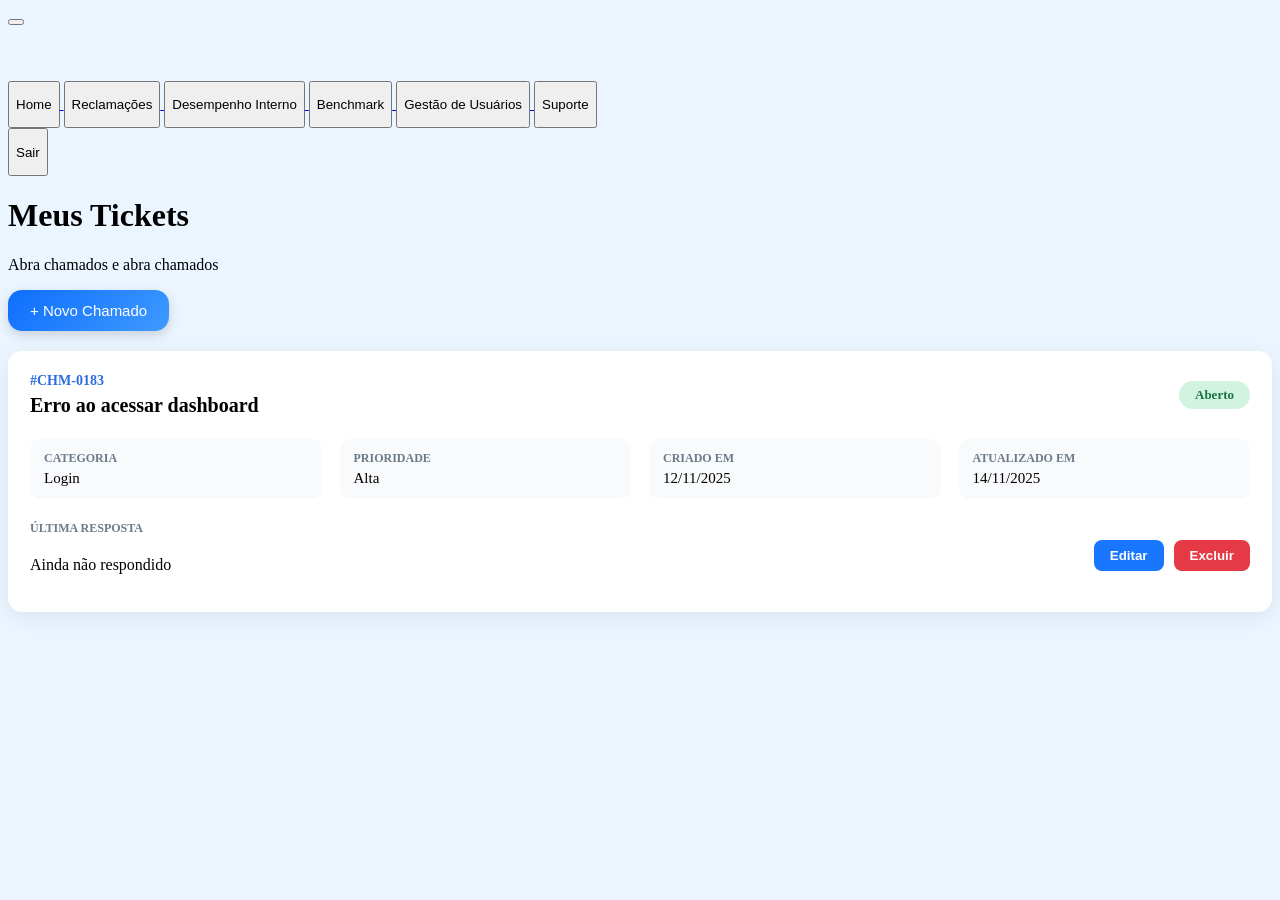
==== web-data-viz/public/screens/suporte/suporte.html @ a7218c2e "feat: Implementando nova tela de suporte - tickets" ====
<!DOCTYPE html>
<html lang="en">

<head>
    <meta charset="UTF-8">
    <meta name="viewport" content="width=device-width, initial-scale=1.0">
    <title>Suporte</title>
    <link rel="stylesheet" href="../../css/aplicacao/assets/main-dash.css">
    <link rel="stylesheet" href="../../css/aplicacao/suport/suport.css">
</head>

<body>
    <aside class="sidebar" aria-label="Barra lateral de navegação">
        <header class="sidebar-top">
            <div class="container-header-company">
                <button class="toggle-btn" aria-label="Alternar menu" title="Alternar menu">
                    <i class='bx  bx-menu'></i>
                </button>

                <div class="container-logotipo">
                    <img src="../../../assets/logotipo/logotipo-airwise-pad-white.png" alt="">
                </div>
            </div>

            <div class="brand">
                <div class="brand-avatar">
                    <img src="https://images.vexels.com/media/users/3/137047/isolated/preview/5831a17a290077c646a48c4db78a81bb-icone-azul-do-perfil-de-usuario.png"
                        alt="">
                </div>
                <div class="brand-text">
                    <h3 id="nome_usuario"></h3>
                    <p id="cargo_usuario"></p>
                </div>
            </div>
        </header>

        <nav class="menu" role="navigation" aria-label="Menu principal">
            <a href="../dashboard/dash-geral/dash-main.html">
                <button class="menu-btn" aria-pressed="true">
                    <i class="bx bx-home"></i>
                    <p class="label">Home</p>
                </button>
            </a>

            <a href="../dashboard/dash-reclamacoes/dash-reclamacoes.html">
                <button class="menu-btn" aria-pressed="false">
                    <i class="bx bx-error"></i>
                    <p class="label">Reclamações</p>
                </button>
            </a>

            <a href="../dashboard/dash-marketing-company/dash-marketing-company.html">
                <button class="menu-btn">
                    <i class="bx bx-line-chart"></i>
                    <p class="label">Desempenho Interno</p>
                </button>
            </a>

            <a href="../dashboard/dash-benchmark/dash-benchmark.html">
                <button class="menu-btn active">
                    <i class="bx bx-line-chart"></i>
                    <p class="label">Benchmark</p>
                </button>
            </a>

            <a href="../CRUD/gestao_usuario.html">
                <button class="menu-btn">
                    <i class='bx  bx-user' style='color:#ffffff'></i>
                    <p class="label">Gestão de Usuários</p>
                </button>
            </a>

            <a href="../../suporte/suporte.html">
                <button class="menu-btn">
                    <i class='bx  bx-help-circle' style='color:#ffffff'></i>
                    <p class="label">Suporte</p>
                </button>
            </a>
        </nav>

        <footer class="footer-sidebar">
            <div class="footer-actions">
                <a href="../../login/login.html">
                    <button class="menu-btn">
                        <i class="bx bx-log-out"></i>
                        <p class="label">Sair</p>
                    </button>
                </a>
            </div>
        </footer>
    </aside>

    <main role="main" aria-label="Conteúdo principal">
        <header class="header" role="banner" aria-label="Barra superior do painel">
            <div class="header-left">
                <h1 class="page-title">Meus Tickets</h1>
                <p class="subtitle">Abra chamados e abra chamados</p>
            </div>

            <button class="btn-novo">+ Novo Chamado</button>
        </header>

        <div class="ticket-board">
            <div class="ticket-item">

                <div class="ticket-header">
                    <div>
                        <p class="ticket-code">#CHM-0183</p>
                        <h2 class="ticket-title">Erro ao acessar dashboard</h2>
                    </div>
                    <span class="status open">Aberto</span>
                </div>

                <div class="ticket-info-grid">
                    <div class="info-block">
                        <label>Categoria</label>
                        <p>Login</p>
                    </div>

                    <div class="info-block">
                        <label>Prioridade</label>
                        <p>Alta</p>
                    </div>

                    <div class="info-block">
                        <label>Criado em</label>
                        <p>12/11/2025</p>
                    </div>

                    <div class="info-block">
                        <label>Atualizado em</label>
                        <p>14/11/2025</p>
                    </div>
                </div>

                <div class="ticket-footer">
                    <div class="resposta">
                        <label>Última resposta</label>
                        <p>Ainda não respondido</p>
                    </div>

                    <div class="actions">
                        <button class="edit">Editar</button>
                        <button class="delete">Excluir</button>
                    </div>
                </div>

            </div>
        </div>

    </main>
</body>


<!-- bibliotecas -->
<script src="../../../script/assets-aplicacao/sidebar.js"></script>

</html>
---- web-data-viz/public/css/aplicacao/suport/suport.css ----
body {
    background: none;
    background-color: rgb(235, 245, 255);
}

.btn-novo {
    padding: 12px 22px;
    background: linear-gradient(135deg, #0d6efd, #3f9aff);
    color: white;
    border: none;
    border-radius: 14px;
    font-size: 15px;
    cursor: pointer;
    transition: .25s ease;
    box-shadow: 0 4px 12px rgba(0, 0, 0, .15);

    &:hover {
        transform: translateY(-3px);
        box-shadow: 0 6px 16px rgba(0, 0, 0, .18);
    }
}

.ticket-board {
    padding: 20px 0px;

    .ticket-item {
        background: #ffffff;
        border-radius: 14px;
        padding: 22px;
        box-shadow: 0 6px 24px rgba(0, 0, 0, 0.07);
        display: flex;
        flex-direction: column;
        gap: 22px;
        transition: .2s ease;

        &:hover {
            transform: translateY(-3px);
            box-shadow: 0 10px 28px rgba(0, 0, 0, 0.1);
        }

        .ticket-header {
            display: flex;
            justify-content: space-between;
            align-items: center;

            .ticket-code {
                font-size: 14px;
                font-weight: bold;
                color: #2d6cdf;
                margin: 0;
            }

            .ticket-title {
                margin: 5px 0 0 0;
                font-size: 20px;
            }

            .status {
                padding: 6px 16px;
                border-radius: 20px;
                font-size: 13px;
                font-weight: bold;

                &.open {
                    background: #d1f3df;
                    color: #197242;
                }

                &.progress {
                    background: #fff3cd;
                    color: #9c7b00;
                }

                &.closed {
                    background: #f8d7da;
                    color: #8b2c3d;
                }
            }
        }

        .ticket-info-grid {
            display: grid;
            grid-template-columns: repeat(4, 1fr);
            gap: 18px;

            .info-block {
                background: #f8fafc;
                padding: 12px 14px;
                border-radius: 10px;
                display: flex;
                flex-direction: column;
                gap: 4px;

                label {
                    font-size: 12px;
                    font-weight: bold;
                    color: #6c7a89;
                    text-transform: uppercase;
                }

                p {
                    margin: 0;
                    font-size: 15px;
                }
            }
        }

        .ticket-footer {
            display: flex;
            justify-content: space-between;
            align-items: center;

            .resposta {
                display: flex;
                flex-direction: column;
                gap: 4px;

                label {
                    font-size: 12px;
                    color: #6c7a89;
                    font-weight: bold;
                    text-transform: uppercase;
                }
            }

            .actions {
                display: flex;
                gap: 10px;

                button {
                    padding: 8px 16px;
                    border: none;
                    border-radius: 8px;
                    font-weight: bold;
                    cursor: pointer;
                    transition: .15s;

                    &.edit {
                        background: #1976ff;
                        color: white;

                        &:hover {
                            background: #165fd1;
                        }
                    }

                    &.delete {
                        background: #e63946;
                        color: white;

                        &:hover {
                            background: #c72432;
                        }
                    }
                }
            }
        }
    }
}

/* MODAL DO CRUD */
.modal-suporte {
    position: fixed;
    top: 0;
    left: 0;
    width: 100%;
    height: 100%;
    background: rgba(0, 0, 0, .55);
    display: flex;
    justify-content: center;
    align-items: center;
    padding: 20px;
    z-index: 999;
    opacity: 0;
    pointer-events: none;
    transition: .3s ease;

    &.active {
        opacity: 1;
        pointer-events: auto;
    }

    .modal-content {
        width: 460px;
        background: white;
        padding: 30px;
        border-radius: 18px;
        display: flex;
        flex-direction: column;
        gap: 18px;
        box-shadow: 0 6px 26px rgba(0, 0, 0, .2);
        animation: fadeUp .3s ease;

        h3 {
            font-size: 22px;
            color: #1d1d1d;
            margin-bottom: 8px;
            font-weight: 700;
        }

        label {
            font-size: 14px;
            font-weight: 600;
            color: #424242;
        }

        input,
        select,
        textarea {
            width: 100%;
            padding: 12px;
            border: 1px solid #d0d0d0;
            border-radius: 10px;
            font-size: 14px;
            outline: none;
            transition: .2s;

            &:focus {
                border-color: #0d6efd;
                box-shadow: 0 0 0 2px rgba(13, 110, 253, .2);
            }
        }

        textarea {
            height: 110px;
            resize: none;
        }

        .modal-actions {
            display: flex;
            justify-content: flex-end;
            gap: 12px;

            button {
                padding: 10px 18px;
                border: none;
                border-radius: 10px;
                font-size: 14px;
                cursor: pointer;
                transition: .25s;

                &.cancelar {
                    background: #e4e4e4;

                    &:hover {
                        background: #cecece;
                    }
                }

                &.salvar {
                    background: #0d6efd;
                    color: white;

                    &:hover {
                        background: #0b5ed7;
                    }
                }
            }
        }
    }
}

/* ANIMAÇÃO DO MODAL */
@keyframes fadeUp {
    from {
        transform: translateY(25px);
        opacity: 0;
    }

    to {
        transform: translateY(0);
        opacity: 1;
    }
}
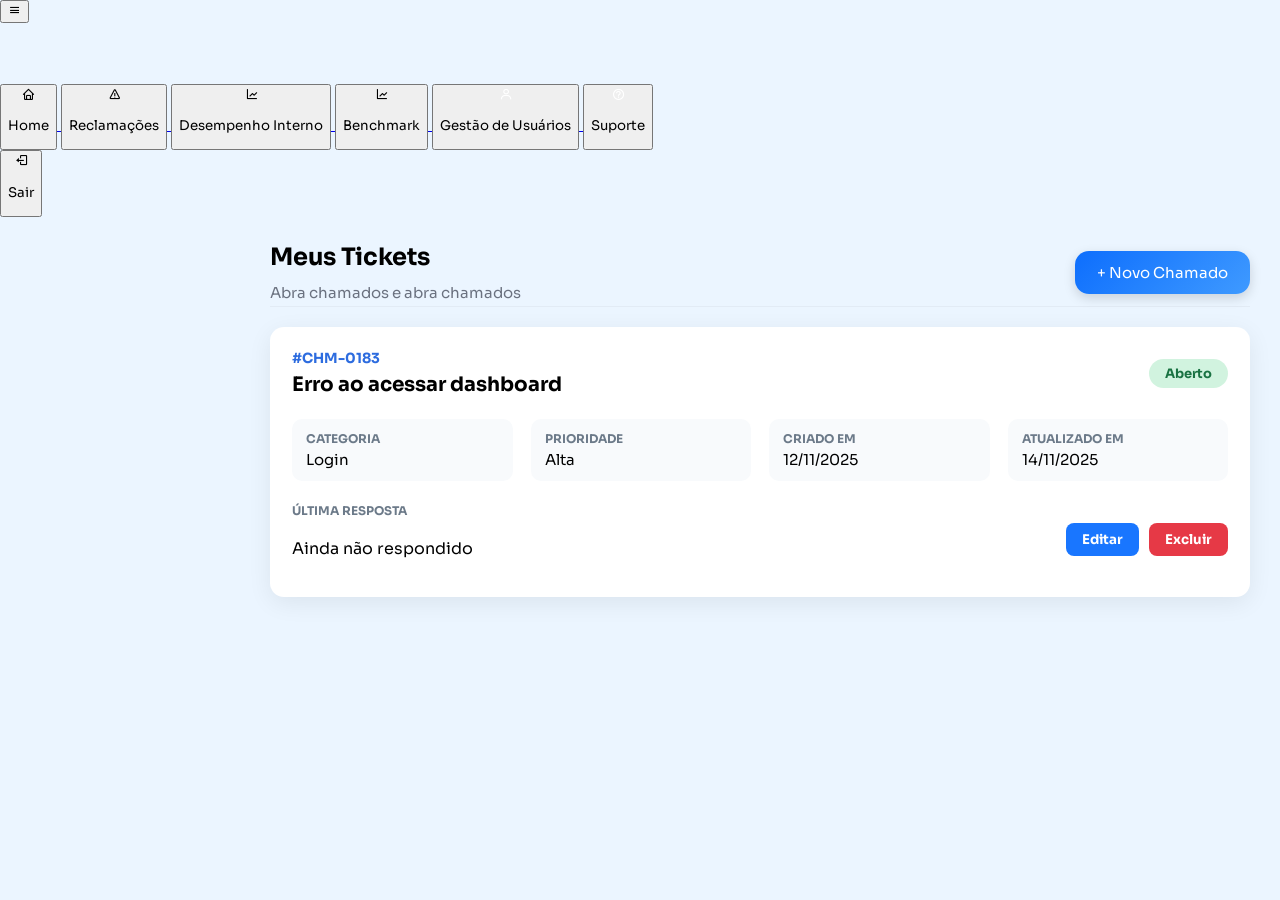
==== commit a8699ef7: "fix: Arrumando exibição dos metodos crud de perfis, update e delete" ====
--- a/web-data-viz/public/screens/suporte/suporte.html
+++ b/web-data-viz/public/screens/suporte/suporte.html
@@ -57,7 +57,7 @@
             </a>
 
             <a href="../dashboard/dash-benchmark/dash-benchmark.html">
-                <button class="menu-btn active">
+                <button class="menu-btn">
                     <i class="bx bx-line-chart"></i>
                     <p class="label">Benchmark</p>
                 </button>
@@ -71,7 +71,7 @@
             </a>
 
             <a href="../../suporte/suporte.html">
-                <button class="menu-btn">
+                <button class="menu-btn active">
                     <i class='bx  bx-help-circle' style='color:#ffffff'></i>
                     <p class="label">Suporte</p>
                 </button>
--- a/web-data-viz/public/css/aplicacao/assets/main-dash.css
+++ b/web-data-viz/public/css/aplicacao/assets/main-dash.css
@@ -0,0 +1,121 @@
+@import url(../../assets/reset.css);
+@import url(../assets/sidebar.css);
+
+@import url(https://unpkg.com/boxicons@2.1.4/css/boxicons.min.css);
+@import url(https://fonts.googleapis.com/css2?family=Exo+2:ital,wght@0,100..900;1,100..900&family=Sora:wght@100..800&display=swap);
+
+:root {
+    --azul-claro: #191369;
+    --azul-medio: #3158A4;
+    --roxo: #673397;
+    --lilas: #BFA1F2;
+    --azul-escuro: #1E255C;
+    --branco: #fff;
+    --cinza-claro: #f5f5f5;
+    --cinza: #e0e0e0;
+}
+
+* {
+    font-family: "Sora", sans-serif;
+}
+
+body {
+    margin: 0;
+    padding: 0;
+    position: relative;
+    height: 100vh;
+    overflow-y: hidden;
+    /* background: linear-gradient(to bottom,rgb(174, 210, 255) 40%, rgb(255, 255, 255) 60%)
+    /* background:
+        linear-gradient(rgba(255, 255, 255, 0.6), rgba(255, 255, 255, 0.7)),
+        url('../../../assets/dashboard/wallpaper-dash.jpg') no-repeat right center / cover; */
+    background:
+        linear-gradient(rgba(255, 255, 255, 0.7), rgba(255, 255, 255, 0.8)),
+        url('../../../assets/dashboard/wallpaper-dash-sky.jpg') no-repeat right center / cover;
+    /* background-blend-mode: lighten; */
+}
+
+
+main {
+    transition: all .4s;
+    margin-left: 240px;
+    padding: 25px 30px;
+
+
+    .header {
+        display: flex;
+        justify-content: space-between;
+        align-items: center;
+        gap: 12px;
+        padding-bottom: 4px;
+        border-bottom: 1px solid rgba(0, 0, 0, 0.04);
+
+        .header-left {
+            display: flex;
+            flex-direction: column;
+            gap: 7px;
+
+            h1.page-title {
+                font-size: 24px;
+                margin: 0;
+            }
+
+            p.subtitle {
+                margin: 4px 0 0 0;
+                color: #6B7280;
+                font-size: 15px;
+            }
+        }
+
+        .header-actions {
+            display: flex;
+            gap: 12px;
+            align-items: center;
+
+            select {
+                padding: 8px 10px;
+                border-radius: 8px;
+                border: 1px solid rgba(0, 0, 0, 0.08);
+                background: #fff;
+                font-size: 14px;
+            }
+        }
+    }
+
+}
+
+main.collapsed {
+    margin-left: 70px;
+}
+
+/* Fundo preto transparente cobrindo a tela toda */
+#loading-overlay {
+    position: fixed;
+    top: 0;
+    left: 0;
+    width: 100vw;
+    height: 100vh;
+    background: rgba(114, 114, 114, 0.4);
+    backdrop-filter: blur(3px);
+    display: flex;
+    align-items: center;
+    justify-content: center;
+    z-index: 99999;
+
+    display: none;
+}
+
+.loader {
+    width: 60px;
+    height: 60px;
+    border: 6px solid #ffffff;
+    border-top-color: #00aaff;
+    border-radius: 50%;
+    animation: spin 0.9s linear infinite;
+}
+
+@keyframes spin {
+    to {
+        transform: rotate(360deg);
+    }
+}
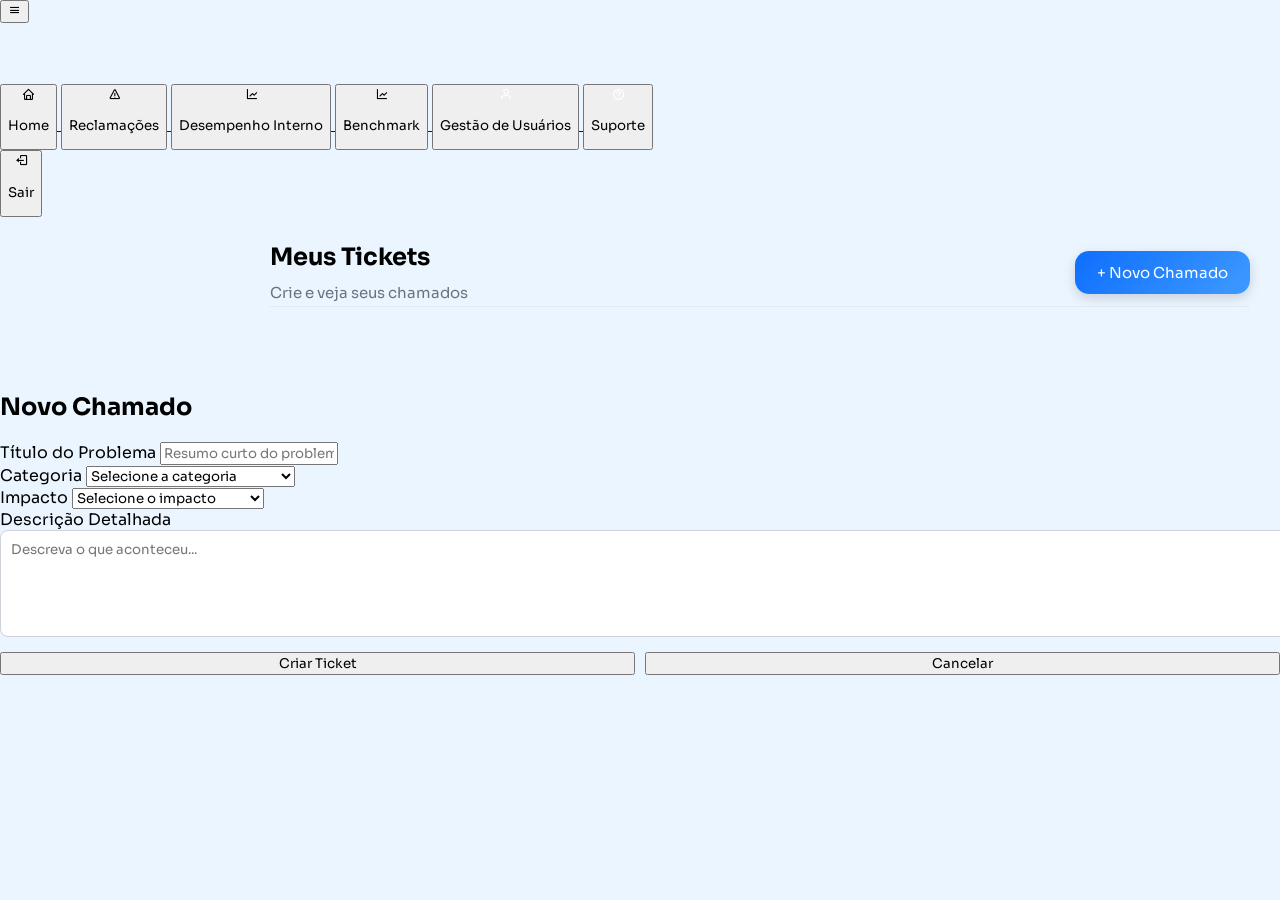
==== commit 4605ef21: "update: adaptando html do suporte para receber crud" ====
--- a/web-data-viz/public/screens/suporte/suporte.html
+++ b/web-data-viz/public/screens/suporte/suporte.html
@@ -57,7 +57,7 @@
             </a>
 
             <a href="../dashboard/dash-benchmark/dash-benchmark.html">
-                <button class="menu-btn">
+                <button class="menu-btn active">
                     <i class="bx bx-line-chart"></i>
                     <p class="label">Benchmark</p>
                 </button>
@@ -71,7 +71,7 @@
             </a>
 
             <a href="../../suporte/suporte.html">
-                <button class="menu-btn active">
+                <button class="menu-btn">
                     <i class='bx  bx-help-circle' style='color:#ffffff'></i>
                     <p class="label">Suporte</p>
                 </button>
@@ -91,68 +91,67 @@
     </aside>
 
     <main role="main" aria-label="Conteúdo principal">
-        <header class="header" role="banner" aria-label="Barra superior do painel">
-            <div class="header-left">
-                <h1 class="page-title">Meus Tickets</h1>
-                <p class="subtitle">Abra chamados e abra chamados</p>
-            </div>
+    <header class="header" role="banner" aria-label="Barra superior do painel">
+        <div class="header-left">
+            <h1 class="page-title">Meus Tickets</h1>
+            <p class="subtitle">Crie e veja seus chamados</p>
+        </div>
 
-            <button class="btn-novo">+ Novo Chamado</button>
-        </header>
+        <button class="btn-novo" onclick="abrirModal('modalNovoTicket')">+ Novo Chamado</button>
+    </header>
 
-        <div class="ticket-board">
-            <div class="ticket-item">
+    <div class="ticket-board">
+        </div>
+</main>
 
-                <div class="ticket-header">
-                    <div>
-                        <p class="ticket-code">#CHM-0183</p>
-                        <h2 class="ticket-title">Erro ao acessar dashboard</h2>
-                    </div>
-                    <span class="status open">Aberto</span>
+<div id="modalNovoTicket" class="modal hidden">
+    <div class="container">
+        <div class="form-box">
+            <h2>Novo Chamado</h2>
+            <form id="formNovoTicket">
+                
+                <div>
+                    <label for="titulo_ticket">Título do Problema</label>
+                    <input type="text" id="titulo_ticket" placeholder="Resumo curto do problema" required />
                 </div>
 
-                <div class="ticket-info-grid">
-                    <div class="info-block">
-                        <label>Categoria</label>
-                        <p>Login</p>
-                    </div>
-
-                    <div class="info-block">
-                        <label>Prioridade</label>
-                        <p>Alta</p>
-                    </div>
-
-                    <div class="info-block">
-                        <label>Criado em</label>
-                        <p>12/11/2025</p>
-                    </div>
-
-                    <div class="info-block">
-                        <label>Atualizado em</label>
-                        <p>14/11/2025</p>
-                    </div>
+                <div>
+                    <label for="categoria_ticket">Categoria</label>
+                    <select id="categoria_ticket" required>
+                        <option value="" disabled selected>Selecione a categoria</option>
+                        <option value="Acesso/Login">Problemas de Acesso/Login</option>
+                        <option value="Dashboard">Erro na Dashboard</option>
+                        <option value="Dados incorretos">Dados Incorretos</option>
+                        <option value="Lentidao">Lentidão no Sistema</option>
+                        <option value="Outros">Outros</option>
+                    </select>
                 </div>
 
-                <div class="ticket-footer">
-                    <div class="resposta">
-                        <label>Última resposta</label>
-                        <p>Ainda não respondido</p>
-                    </div>
-
-                    <div class="actions">
-                        <button class="edit">Editar</button>
-                        <button class="delete">Excluir</button>
-                    </div>
+                <div>
+                    <label for="impacto_ticket">Impacto</label>
+                    <select id="impacto_ticket" required>
+                        <option value="" disabled selected>Selecione o impacto</option>
+                        <option value="Baixa">Baixa (Não impede o uso)</option>
+                        <option value="Media">Média (Dificulta o uso)</option>
+                        <option value="Alta">Alta (Sistema parado)</option>
+                    </select>
                 </div>
 
-            </div>
+                <div>
+                    <label for="descricao_ticket">Descrição Detalhada</label>
+                    <textarea id="descricao_ticket" rows="5" placeholder="Descreva o que aconteceu..." required style="width: 100%; padding: 10px; border: 1px solid #cfd2d8; border-radius: 8px; resize: vertical;"></textarea>
+                </div>
+
+                <div style="display: flex; gap: 10px; margin-top: 10px;">
+                    <button type="submit" class="btn-azul" style="flex: 1;">Criar Ticket</button>
+                    <button type="button" class="btn-cinza" style="flex: 1;" onclick="fecharModal('modalNovoTicket')">Cancelar</button>
+                </div>
+
+            </form>
         </div>
+    </div>
+</div>
 
-    </main>
-</body>
-
-
-<!-- bibliotecas -->
-<script src="../../../script/assets-aplicacao/sidebar.js"></script>
+<script src="suporte.js"></script>
 
 </html>
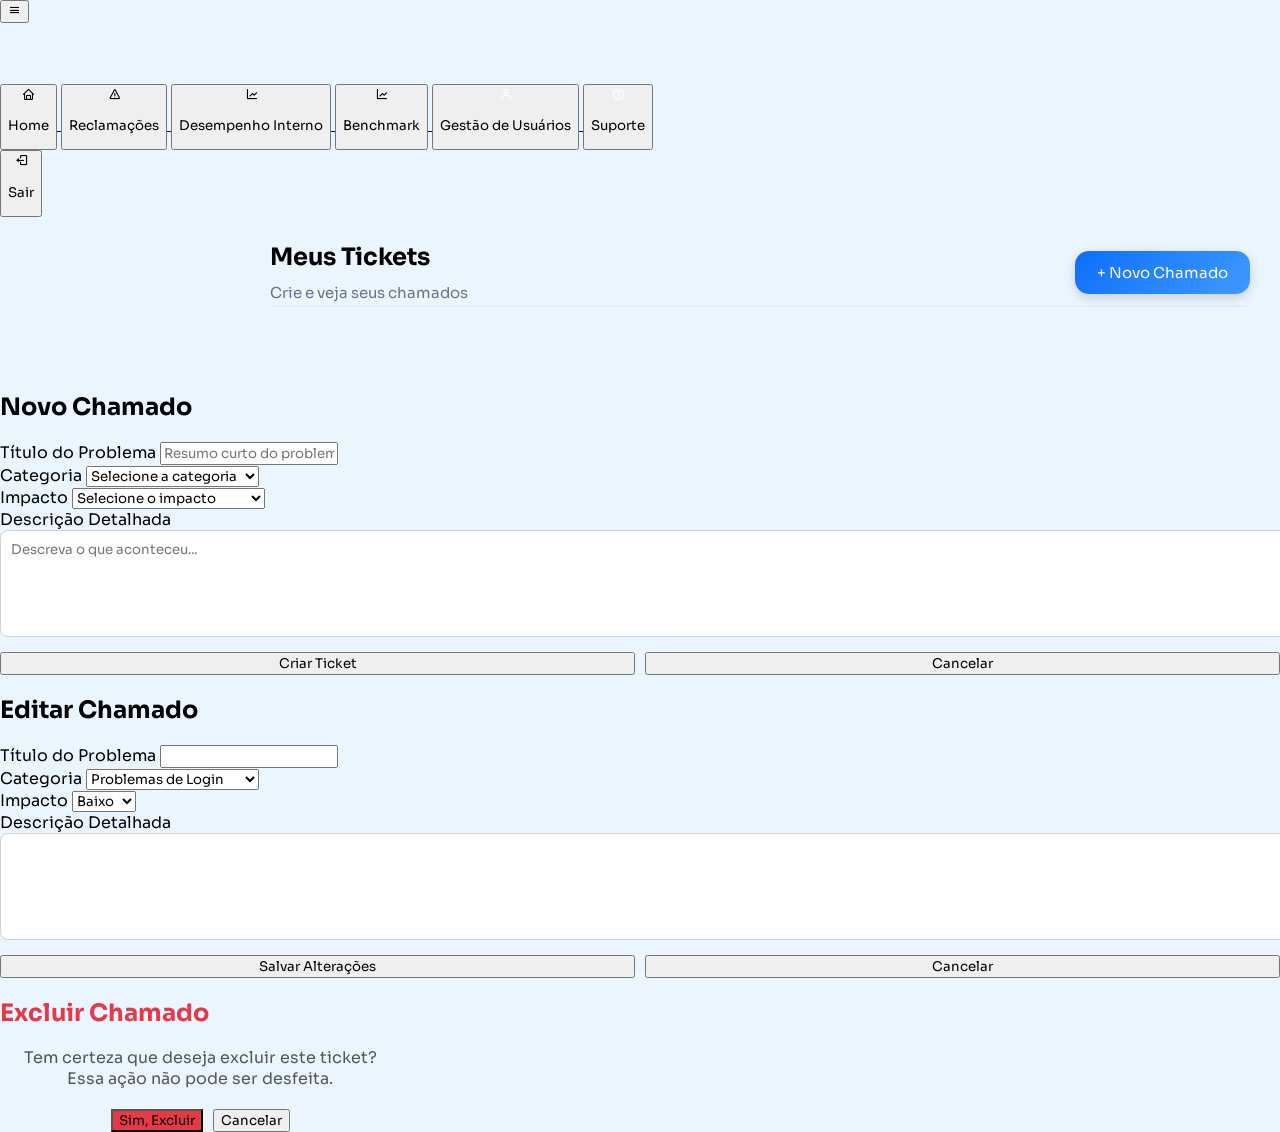
==== commit 6caa8008: "feat: inclusão da feature de suporte com CRUD completo" ====
--- a/web-data-viz/public/screens/suporte/suporte.html
+++ b/web-data-viz/public/screens/suporte/suporte.html
@@ -57,7 +57,7 @@
             </a>
 
             <a href="../dashboard/dash-benchmark/dash-benchmark.html">
-                <button class="menu-btn active">
+                <button class="menu-btn">
                     <i class="bx bx-line-chart"></i>
                     <p class="label">Benchmark</p>
                 </button>
@@ -71,7 +71,7 @@
             </a>
 
             <a href="../../suporte/suporte.html">
-                <button class="menu-btn">
+                <button class="menu-btn active">
                     <i class='bx  bx-help-circle' style='color:#ffffff'></i>
                     <p class="label">Suporte</p>
                 </button>
@@ -119,21 +119,19 @@
                     <label for="categoria_ticket">Categoria</label>
                     <select id="categoria_ticket" required>
                         <option value="" disabled selected>Selecione a categoria</option>
-                        <option value="Acesso/Login">Problemas de Acesso/Login</option>
+                        <option value="Login">Problemas de Login</option>
                         <option value="Dashboard">Erro na Dashboard</option>
-                        <option value="Dados incorretos">Dados Incorretos</option>
-                        <option value="Lentidao">Lentidão no Sistema</option>
-                        <option value="Outros">Outros</option>
+                        <option value="Perfil">Configuração de Perfil</option>
                     </select>
                 </div>
-
+                
                 <div>
                     <label for="impacto_ticket">Impacto</label>
                     <select id="impacto_ticket" required>
                         <option value="" disabled selected>Selecione o impacto</option>
-                        <option value="Baixa">Baixa (Não impede o uso)</option>
-                        <option value="Media">Média (Dificulta o uso)</option>
-                        <option value="Alta">Alta (Sistema parado)</option>
+                        <option value="Baixo">Baixo (Não impede o uso)</option>
+                        <option value="Medio">Médio (Dificulta o uso)</option>
+                        <option value="Alto">Alto (Sistema parado)</option>
                     </select>
                 </div>
 
@@ -152,6 +150,63 @@
     </div>
 </div>
 
+<div id="modalEditarTicket" class="modal hidden">
+        <div class="container">
+            <div class="form-box">
+                <h2>Editar Chamado</h2>
+                <form id="formEditarTicket">
+                    <input type="hidden" id="id_ticket_editar"> <div>
+                        <label for="titulo_editar">Título do Problema</label>
+                        <input type="text" id="titulo_editar" required />
+                    </div>
+
+                    <div>
+                        <label for="categoria_editar">Categoria</label>
+                        <select id="categoria_editar" required>
+                            <option value="Login">Problemas de Login</option>
+                            <option value="Dashboard">Erro na Dashboard</option>
+                            <option value="Perfil">Configuração de Perfil</option>
+                        </select>
+                    </div>
+
+                    <div>
+                        <label for="impacto_editar">Impacto</label>
+                        <select id="impacto_editar" required>
+                            <option value="Baixo">Baixo</option>
+                            <option value="Medio">Médio</option>
+                            <option value="Alto">Alto</option>
+                        </select>
+                    </div>
+
+                    <div>
+                        <label for="descricao_editar">Descrição Detalhada</label>
+                        <textarea id="descricao_editar" rows="5" required style="width: 100%; padding: 10px; border: 1px solid #cfd2d8; border-radius: 8px; resize: vertical;"></textarea>
+                    </div>
+
+                    <div style="display: flex; gap: 10px; margin-top: 10px;">
+                        <button type="submit" class="btn-azul" style="flex: 1;">Salvar Alterações</button>
+                        <button type="button" class="btn-cinza" style="flex: 1;" onclick="fecharModal('modalEditarTicket')">Cancelar</button>
+                    </div>
+                </form>
+            </div>
+        </div>
+    </div>
+
+    <div id="modalExcluirTicket" class="modal hidden">
+        <div class="container" style="max-width: 400px;">
+            <div class="form-box">
+                <h2 style="color: #e63946;">Excluir Chamado</h2>
+                <p style="text-align: center; margin-bottom: 20px; color: #555;">
+                    Tem certeza que deseja excluir este ticket? <br>Essa ação não pode ser desfeita.
+                </p>
+                <div style="display: flex; gap: 10px; justify-content: center;">
+                    <button type="button" id="btnConfirmarExclusao" class="btn-azul" style="background: #e63946;">Sim, Excluir</button>
+                    <button type="button" class="btn-cinza" onclick="fecharModal('modalExcluirTicket')">Cancelar</button>
+                </div>
+            </div>
+        </div>
+    </div>
+
 <script src="suporte.js"></script>
 
 </html>
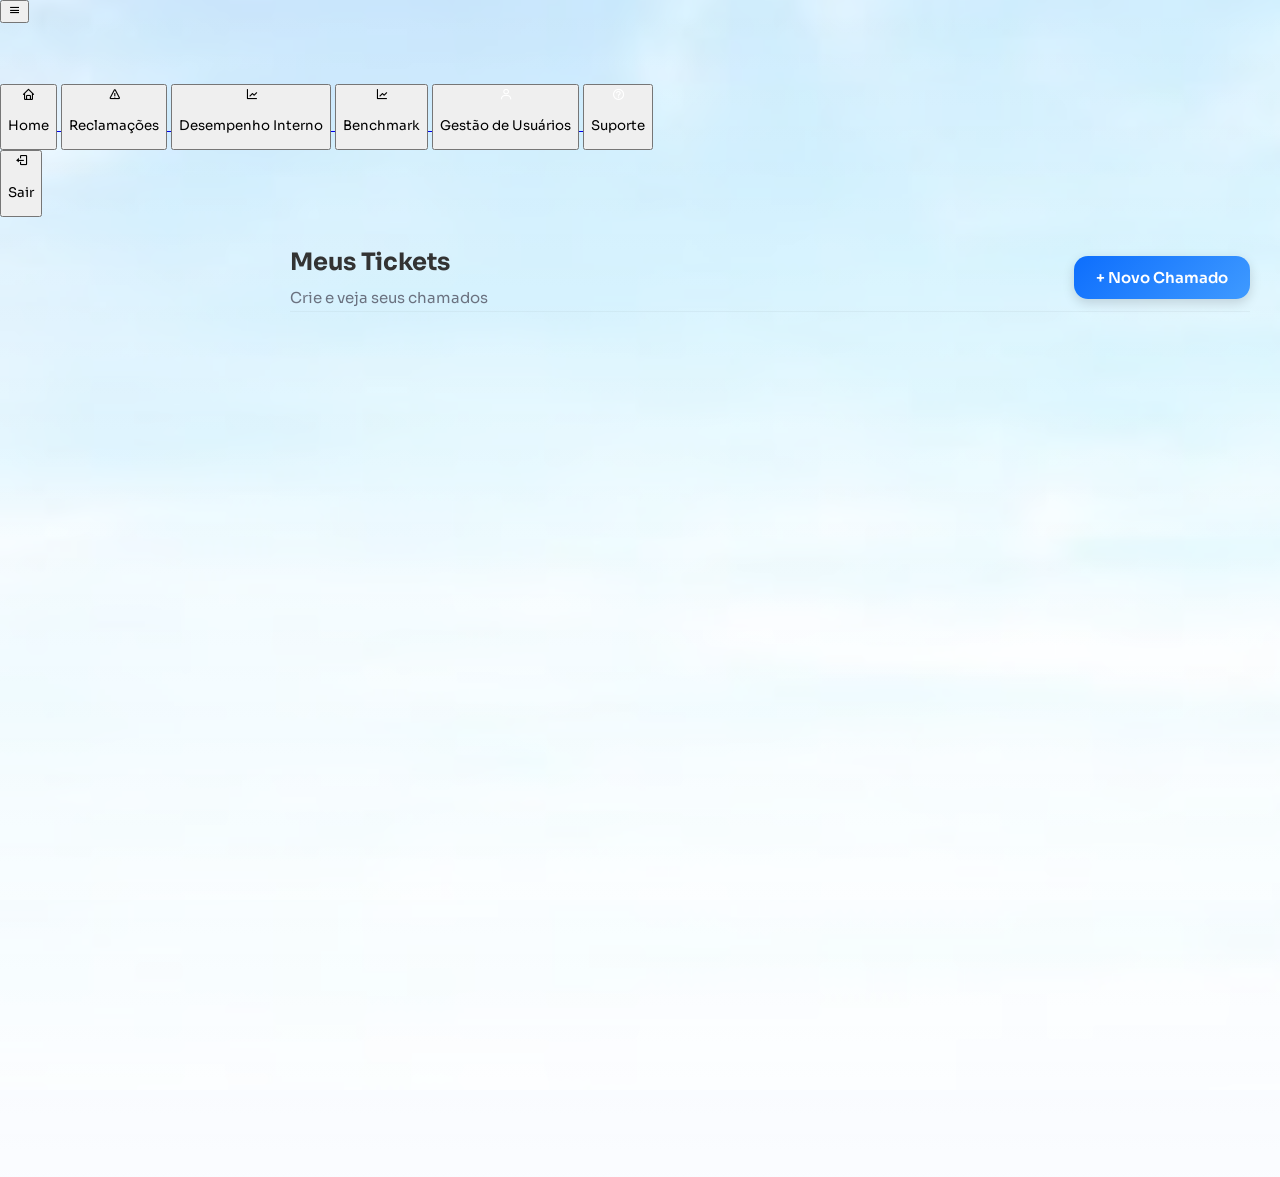
==== commit f64b57aa: "feat: Implementando validação de acesso ao navbar" ====
--- a/web-data-viz/public/screens/suporte/suporte.html
+++ b/web-data-viz/public/screens/suporte/suporte.html
@@ -208,5 +208,6 @@
     </div>
 
 <script src="suporte.js"></script>
+<script src="../../script/assets-aplicacao/validarAcesso.js"></script>
 
 </html>
--- a/web-data-viz/public/css/aplicacao/suport/suport.css
+++ b/web-data-viz/public/css/aplicacao/suport/suport.css
@@ -1,8 +1,60 @@
+/* ============================================================
+   LAYOUT GERAL
+============================================================ */
+/* Removemos o reset global (*) e o display:flex do body para 
+   não brigar com o seu main-dash.css */
+
 body {
-    background: none;
     background-color: rgb(235, 245, 255);
-}
-
+    /* Mantemos apenas a cor e a fonte, o resto deixamos o main-dash cuidar */
+    font-family: "Inter", sans-serif;
+}
+
+/* ============================================================
+   CONTEÚDO PRINCIPAL (MAIN)
+============================================================ */
+main {
+    /* Garante que o conteúdo não fique escondido atrás da sidebar */
+    margin-left: 260px; 
+    padding: 30px;
+    min-height: 100vh;
+}
+
+/* Responsividade para mobile */
+@media (max-width: 768px) {
+    main {
+        margin-left: 0;
+        padding: 20px;
+        padding-top: 80px; /* Espaço para sidebar móvel se houver */
+    }
+}
+
+/* ============================================================
+   HEADER DA PÁGINA
+============================================================ */
+.header {
+    display: flex;
+    justify-content: space-between;
+    align-items: center;
+    margin-bottom: 25px;
+}
+
+.page-title {
+    font-size: 24px;
+    color: #333;
+    font-weight: 700;
+    margin: 0;
+}
+
+.subtitle {
+    color: #666;
+    font-size: 14px;
+    margin-top: 4px;
+}
+
+/* ============================================================
+   BOTÃO NOVO CHAMADO
+============================================================ */
 .btn-novo {
     padding: 12px 22px;
     background: linear-gradient(135deg, #0d6efd, #3f9aff);
@@ -10,265 +62,327 @@
     border: none;
     border-radius: 14px;
     font-size: 15px;
+    font-weight: 600;
     cursor: pointer;
-    transition: .25s ease;
+    transition: transform 0.25s ease, box-shadow 0.25s ease;
     box-shadow: 0 4px 12px rgba(0, 0, 0, .15);
-
-    &:hover {
-        transform: translateY(-3px);
-        box-shadow: 0 6px 16px rgba(0, 0, 0, .18);
-    }
-}
-
+}
+
+.btn-novo:hover {
+    transform: translateY(-3px);
+    box-shadow: 0 6px 16px rgba(0, 0, 0, .18);
+}
+
+/* ============================================================
+   LISTA DE TICKETS (Board)
+============================================================ */
 .ticket-board {
-    padding: 20px 0px;
-
-    .ticket-item {
-        background: #ffffff;
-        border-radius: 14px;
-        padding: 22px;
-        box-shadow: 0 6px 24px rgba(0, 0, 0, 0.07);
-        display: flex;
-        flex-direction: column;
-        gap: 22px;
-        transition: .2s ease;
-
-        &:hover {
-            transform: translateY(-3px);
-            box-shadow: 0 10px 28px rgba(0, 0, 0, 0.1);
-        }
-
-        .ticket-header {
-            display: flex;
-            justify-content: space-between;
-            align-items: center;
-
-            .ticket-code {
-                font-size: 14px;
-                font-weight: bold;
-                color: #2d6cdf;
-                margin: 0;
-            }
-
-            .ticket-title {
-                margin: 5px 0 0 0;
-                font-size: 20px;
-            }
-
-            .status {
-                padding: 6px 16px;
-                border-radius: 20px;
-                font-size: 13px;
-                font-weight: bold;
-
-                &.open {
-                    background: #d1f3df;
-                    color: #197242;
-                }
-
-                &.progress {
-                    background: #fff3cd;
-                    color: #9c7b00;
-                }
-
-                &.closed {
-                    background: #f8d7da;
-                    color: #8b2c3d;
-                }
-            }
-        }
-
-        .ticket-info-grid {
-            display: grid;
-            grid-template-columns: repeat(4, 1fr);
-            gap: 18px;
-
-            .info-block {
-                background: #f8fafc;
-                padding: 12px 14px;
-                border-radius: 10px;
-                display: flex;
-                flex-direction: column;
-                gap: 4px;
-
-                label {
-                    font-size: 12px;
-                    font-weight: bold;
-                    color: #6c7a89;
-                    text-transform: uppercase;
-                }
-
-                p {
-                    margin: 0;
-                    font-size: 15px;
-                }
-            }
-        }
-
-        .ticket-footer {
-            display: flex;
-            justify-content: space-between;
-            align-items: center;
-
-            .resposta {
-                display: flex;
-                flex-direction: column;
-                gap: 4px;
-
-                label {
-                    font-size: 12px;
-                    color: #6c7a89;
-                    font-weight: bold;
-                    text-transform: uppercase;
-                }
-            }
-
-            .actions {
-                display: flex;
-                gap: 10px;
-
-                button {
-                    padding: 8px 16px;
-                    border: none;
-                    border-radius: 8px;
-                    font-weight: bold;
-                    cursor: pointer;
-                    transition: .15s;
-
-                    &.edit {
-                        background: #1976ff;
-                        color: white;
-
-                        &:hover {
-                            background: #165fd1;
-                        }
-                    }
-
-                    &.delete {
-                        background: #e63946;
-                        color: white;
-
-                        &:hover {
-                            background: #c72432;
-                        }
-                    }
-                }
-            }
-        }
-    }
-}
-
-/* MODAL DO CRUD */
-.modal-suporte {
+    padding: 10px 0px;
+    display: flex;
+    flex-direction: column;
+    gap: 20px;
+}
+
+.ticket-item {
+    background: #ffffff;
+    border-radius: 14px;
+    padding: 22px;
+    box-shadow: 0 6px 24px rgba(0, 0, 0, 0.07);
+    display: flex;
+    flex-direction: column;
+    gap: 22px;
+    transition: transform 0.2s ease, box-shadow 0.2s ease;
+}
+
+.ticket-item:hover {
+    transform: translateY(-3px);
+    box-shadow: 0 10px 28px rgba(0, 0, 0, 0.1);
+}
+
+/* Header do Ticket */
+.ticket-item .ticket-header {
+    display: flex;
+    justify-content: space-between;
+    align-items: center;
+}
+
+.ticket-item .ticket-header .ticket-code {
+    font-size: 14px;
+    font-weight: bold;
+    color: #2d6cdf;
+    margin: 0;
+}
+
+.ticket-item .ticket-header .ticket-title {
+    margin: 5px 0 0 0;
+    font-size: 20px;
+    font-weight: 700;
+    color: #333;
+}
+
+/* Status Badges */
+.ticket-item .status {
+    padding: 6px 16px;
+    border-radius: 20px;
+    font-size: 13px;
+    font-weight: bold;
+}
+
+.ticket-item .status.open {
+    background: #d1f3df;
+    color: #197242;
+}
+
+.ticket-item .status.progress {
+    background: #fff3cd;
+    color: #9c7b00;
+}
+
+.ticket-item .status.closed {
+    background: #f8d7da;
+    color: #8b2c3d;
+}
+
+/* Grid de Informações */
+.ticket-item .ticket-info-grid {
+    display: grid;
+    grid-template-columns: repeat(4, 1fr);
+    gap: 18px;
+}
+
+.ticket-item .ticket-info-grid .info-block {
+    background: #f8fafc;
+    padding: 12px 14px;
+    border-radius: 10px;
+    display: flex;
+    flex-direction: column;
+    gap: 4px;
+}
+
+.ticket-item .ticket-info-grid .info-block label {
+    font-size: 12px;
+    font-weight: bold;
+    color: #6c7a89;
+    text-transform: uppercase;
+    margin-bottom: 0;
+}
+
+.ticket-item .ticket-info-grid .info-block p {
+    margin: 0;
+    font-size: 15px;
+    font-weight: 500;
+    color: #333;
+}
+
+/* Footer do Ticket */
+.ticket-item .ticket-footer {
+    display: flex;
+    justify-content: space-between;
+    align-items: center;
+    border-top: 1px solid #eee;
+    padding-top: 15px;
+}
+
+.ticket-item .ticket-footer .resposta {
+    display: flex;
+    flex-direction: column;
+    gap: 4px;
+}
+
+.ticket-item .ticket-footer .resposta label {
+    font-size: 12px;
+    color: #6c7a89;
+    font-weight: bold;
+    text-transform: uppercase;
+    margin: 0;
+}
+
+.ticket-item .ticket-footer .resposta p {
+    margin: 0;
+    font-size: 14px;
+    color: #333;
+}
+
+.ticket-item .ticket-footer .actions {
+    display: flex;
+    gap: 10px;
+}
+
+.ticket-item .ticket-footer .actions button {
+    padding: 8px 16px;
+    border: none;
+    border-radius: 8px;
+    font-weight: bold;
+    cursor: pointer;
+    transition: background-color 0.15s;
+    font-size: 14px;
+}
+
+.ticket-item .ticket-footer .actions button.edit {
+    background: #1976ff;
+    color: white;
+}
+
+.ticket-item .ticket-footer .actions button.edit:hover {
+    background: #165fd1;
+}
+
+.ticket-item .ticket-footer .actions button.delete {
+    background: #e63946;
+    color: white;
+}
+
+.ticket-item .ticket-footer .actions button.delete:hover {
+    background: #c72432;
+}
+
+
+/* ============================================================
+   MODAL PADRÃO
+============================================================ */
+
+.modal {
     position: fixed;
-    top: 0;
-    left: 0;
-    width: 100%;
-    height: 100%;
-    background: rgba(0, 0, 0, .55);
+    inset: 0;
+    background: rgba(0, 0, 0, 0.55);
     display: flex;
     justify-content: center;
     align-items: center;
+    z-index: 9999; /* Z-index alto para ficar acima da sidebar */
     padding: 20px;
-    z-index: 999;
-    opacity: 0;
-    pointer-events: none;
-    transition: .3s ease;
-
-    &.active {
+    backdrop-filter: blur(3px);
+    transition: opacity 0.3s ease;
+}
+
+.modal.hidden {
+    display: none;
+}
+
+.modal .container {
+    width: 100%;
+    max-width: 500px;
+    background: #ffffff;
+    border-radius: 20px;
+    padding: 40px;
+    box-shadow: 0px 8px 35px rgba(0, 0, 0, 0.25);
+    animation: slideIn 0.25s ease-out;
+}
+
+.modal h2 {
+    text-align: center;
+    margin-bottom: 25px;
+    font-size: 1.6rem;
+    color: #0d6efd;
+    font-weight: 700;
+}
+
+/* Formulário Modal */
+.form-box form {
+    display: flex;
+    flex-direction: column;
+    gap: 15px;
+}
+
+.form-box label {
+    font-size: 14px;
+    font-weight: 600;
+    color: #444;
+    display: block;
+    margin-bottom: 5px;
+}
+
+.form-box input,
+.form-box select,
+.form-box textarea {
+    width: 100%;
+    padding: 12px 14px;
+    border: 1px solid #cfd2d8;
+    border-radius: 10px;
+    font-size: 15px;
+    background: #fff;
+    font-family: inherit;
+    transition: border-color 0.2s, box-shadow 0.2s;
+    outline: none;
+}
+
+.form-box textarea {
+    resize: vertical;
+    min-height: 100px;
+}
+
+.form-box input:focus,
+.form-box select:focus,
+.form-box textarea:focus {
+    border-color: #0d6efd;
+    box-shadow: 0 0 0 3px rgba(13, 110, 253, 0.15);
+}
+
+/* Botões do Modal */
+.btn-azul {
+    background: #0d6efd;
+    color: white;
+    padding: 12px;
+    border-radius: 10px;
+    border: none;
+    font-weight: bold;
+    font-size: 15px;
+    cursor: pointer;
+    transition: transform 0.2s;
+}
+
+.btn-azul:hover {
+    background: #0b5ed7;
+    transform: translateY(-2px);
+}
+
+.btn-cinza {
+    background: #e4e4e4;
+    color: #333;
+    padding: 12px;
+    border-radius: 10px;
+    border: none;
+    font-weight: bold;
+    font-size: 15px;
+    cursor: pointer;
+    transition: background 0.2s;
+}
+
+.btn-cinza:hover {
+    background: #d1d1d1;
+}
+
+/* Animação */
+@keyframes slideIn {
+    from {
+        opacity: 0;
+        transform: translateY(-20px);
+    }
+    to {
         opacity: 1;
-        pointer-events: auto;
-    }
-
-    .modal-content {
-        width: 460px;
-        background: white;
-        padding: 30px;
-        border-radius: 18px;
-        display: flex;
+        transform: translateY(0);
+    }
+}
+
+/* Responsividade */
+@media (max-width: 768px) {
+    .ticket-item .ticket-info-grid {
+        grid-template-columns: 1fr 1fr;
+    }
+}
+
+@media (max-width: 480px) {
+    .ticket-item .ticket-info-grid {
+        grid-template-columns: 1fr;
+    }
+    
+    .ticket-footer {
         flex-direction: column;
-        gap: 18px;
-        box-shadow: 0 6px 26px rgba(0, 0, 0, .2);
-        animation: fadeUp .3s ease;
-
-        h3 {
-            font-size: 22px;
-            color: #1d1d1d;
-            margin-bottom: 8px;
-            font-weight: 700;
-        }
-
-        label {
-            font-size: 14px;
-            font-weight: 600;
-            color: #424242;
-        }
-
-        input,
-        select,
-        textarea {
-            width: 100%;
-            padding: 12px;
-            border: 1px solid #d0d0d0;
-            border-radius: 10px;
-            font-size: 14px;
-            outline: none;
-            transition: .2s;
-
-            &:focus {
-                border-color: #0d6efd;
-                box-shadow: 0 0 0 2px rgba(13, 110, 253, .2);
-            }
-        }
-
-        textarea {
-            height: 110px;
-            resize: none;
-        }
-
-        .modal-actions {
-            display: flex;
-            justify-content: flex-end;
-            gap: 12px;
-
-            button {
-                padding: 10px 18px;
-                border: none;
-                border-radius: 10px;
-                font-size: 14px;
-                cursor: pointer;
-                transition: .25s;
-
-                &.cancelar {
-                    background: #e4e4e4;
-
-                    &:hover {
-                        background: #cecece;
-                    }
-                }
-
-                &.salvar {
-                    background: #0d6efd;
-                    color: white;
-
-                    &:hover {
-                        background: #0b5ed7;
-                    }
-                }
-            }
-        }
-    }
-}
-
-/* ANIMAÇÃO DO MODAL */
-@keyframes fadeUp {
-    from {
-        transform: translateY(25px);
-        opacity: 0;
-    }
-
-    to {
-        transform: translateY(0);
-        opacity: 1;
+        align-items: flex-start;
+        gap: 15px;
+    }
+    
+    .ticket-footer .actions {
+        width: 100%;
+        justify-content: space-between;
     }
 }
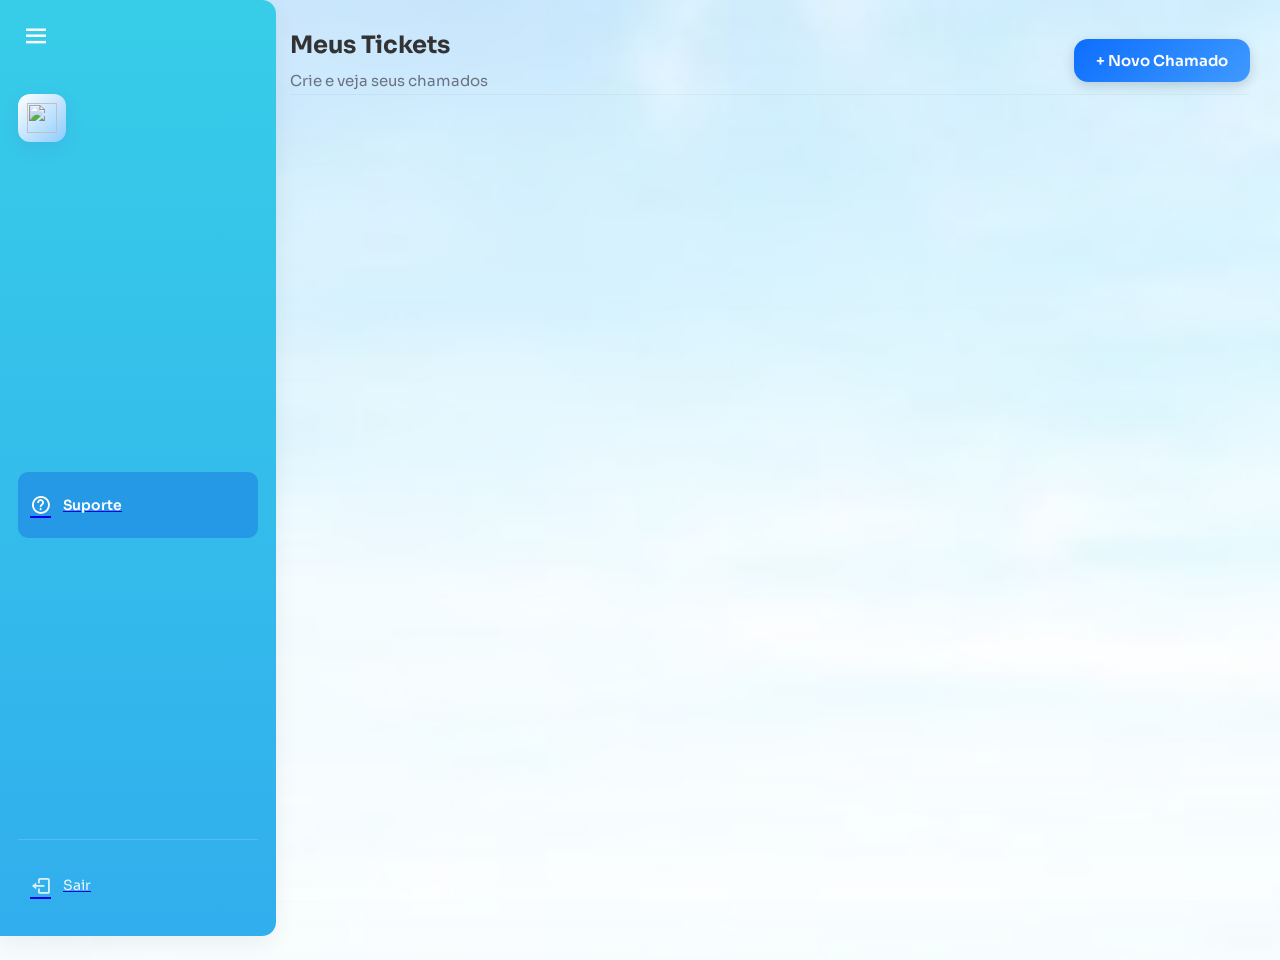
==== commit 097fbc35: "feat: Implementando favicon no site" ====
--- a/web-data-viz/public/screens/suporte/suporte.html
+++ b/web-data-viz/public/screens/suporte/suporte.html
@@ -7,6 +7,10 @@
     <title>Suporte</title>
     <link rel="stylesheet" href="../../css/aplicacao/assets/main-dash.css">
     <link rel="stylesheet" href="../../css/aplicacao/suport/suport.css">
+
+    <link rel="shortcut icon" href="../../assets/favicon/favicon-32x32.png" type="image/x-icon">
+    <link rel="icon" type="image/png" sizes="32x32" href="../../assets/favicon/favicon-32x32.png">
+    <link rel="icon" type="image/png" sizes="16x16" href="../../assets/favicon/favicon-16x16.png">
 </head>
 
 <body>
@@ -91,71 +95,74 @@
     </aside>
 
     <main role="main" aria-label="Conteúdo principal">
-    <header class="header" role="banner" aria-label="Barra superior do painel">
-        <div class="header-left">
-            <h1 class="page-title">Meus Tickets</h1>
-            <p class="subtitle">Crie e veja seus chamados</p>
-        </div>
-
-        <button class="btn-novo" onclick="abrirModal('modalNovoTicket')">+ Novo Chamado</button>
-    </header>
-
-    <div class="ticket-board">
-        </div>
-</main>
-
-<div id="modalNovoTicket" class="modal hidden">
-    <div class="container">
-        <div class="form-box">
-            <h2>Novo Chamado</h2>
-            <form id="formNovoTicket">
-                
-                <div>
-                    <label for="titulo_ticket">Título do Problema</label>
-                    <input type="text" id="titulo_ticket" placeholder="Resumo curto do problema" required />
-                </div>
-
-                <div>
-                    <label for="categoria_ticket">Categoria</label>
-                    <select id="categoria_ticket" required>
-                        <option value="" disabled selected>Selecione a categoria</option>
-                        <option value="Login">Problemas de Login</option>
-                        <option value="Dashboard">Erro na Dashboard</option>
-                        <option value="Perfil">Configuração de Perfil</option>
-                    </select>
-                </div>
-                
-                <div>
-                    <label for="impacto_ticket">Impacto</label>
-                    <select id="impacto_ticket" required>
-                        <option value="" disabled selected>Selecione o impacto</option>
-                        <option value="Baixo">Baixo (Não impede o uso)</option>
-                        <option value="Medio">Médio (Dificulta o uso)</option>
-                        <option value="Alto">Alto (Sistema parado)</option>
-                    </select>
-                </div>
-
-                <div>
-                    <label for="descricao_ticket">Descrição Detalhada</label>
-                    <textarea id="descricao_ticket" rows="5" placeholder="Descreva o que aconteceu..." required style="width: 100%; padding: 10px; border: 1px solid #cfd2d8; border-radius: 8px; resize: vertical;"></textarea>
-                </div>
-
-                <div style="display: flex; gap: 10px; margin-top: 10px;">
-                    <button type="submit" class="btn-azul" style="flex: 1;">Criar Ticket</button>
-                    <button type="button" class="btn-cinza" style="flex: 1;" onclick="fecharModal('modalNovoTicket')">Cancelar</button>
-                </div>
-
-            </form>
+        <header class="header" role="banner" aria-label="Barra superior do painel">
+            <div class="header-left">
+                <h1 class="page-title">Meus Tickets</h1>
+                <p class="subtitle">Crie e veja seus chamados</p>
+            </div>
+
+            <button class="btn-novo" onclick="abrirModal('modalNovoTicket')">+ Novo Chamado</button>
+        </header>
+
+        <div class="ticket-board">
+        </div>
+    </main>
+
+    <div id="modalNovoTicket" class="modal hidden">
+        <div class="container">
+            <div class="form-box">
+                <h2>Novo Chamado</h2>
+                <form id="formNovoTicket">
+
+                    <div>
+                        <label for="titulo_ticket">Título do Problema</label>
+                        <input type="text" id="titulo_ticket" placeholder="Resumo curto do problema" required />
+                    </div>
+
+                    <div>
+                        <label for="categoria_ticket">Categoria</label>
+                        <select id="categoria_ticket" required>
+                            <option value="" disabled selected>Selecione a categoria</option>
+                            <option value="Login">Problemas de Login</option>
+                            <option value="Dashboard">Erro na Dashboard</option>
+                            <option value="Perfil">Configuração de Perfil</option>
+                        </select>
+                    </div>
+
+                    <div>
+                        <label for="impacto_ticket">Impacto</label>
+                        <select id="impacto_ticket" required>
+                            <option value="" disabled selected>Selecione o impacto</option>
+                            <option value="Baixo">Baixo (Não impede o uso)</option>
+                            <option value="Medio">Médio (Dificulta o uso)</option>
+                            <option value="Alto">Alto (Sistema parado)</option>
+                        </select>
+                    </div>
+
+                    <div>
+                        <label for="descricao_ticket">Descrição Detalhada</label>
+                        <textarea id="descricao_ticket" rows="5" placeholder="Descreva o que aconteceu..." required
+                            style="width: 100%; padding: 10px; border: 1px solid #cfd2d8; border-radius: 8px; resize: vertical;"></textarea>
+                    </div>
+
+                    <div style="display: flex; gap: 10px; margin-top: 10px;">
+                        <button type="submit" class="btn-azul" style="flex: 1;">Criar Ticket</button>
+                        <button type="button" class="btn-cinza" style="flex: 1;"
+                            onclick="fecharModal('modalNovoTicket')">Cancelar</button>
+                    </div>
+
+                </form>
+            </div>
         </div>
     </div>
-</div>
-
-<div id="modalEditarTicket" class="modal hidden">
+
+    <div id="modalEditarTicket" class="modal hidden">
         <div class="container">
             <div class="form-box">
                 <h2>Editar Chamado</h2>
                 <form id="formEditarTicket">
-                    <input type="hidden" id="id_ticket_editar"> <div>
+                    <input type="hidden" id="id_ticket_editar">
+                    <div>
                         <label for="titulo_editar">Título do Problema</label>
                         <input type="text" id="titulo_editar" required />
                     </div>
@@ -180,12 +187,14 @@
 
                     <div>
                         <label for="descricao_editar">Descrição Detalhada</label>
-                        <textarea id="descricao_editar" rows="5" required style="width: 100%; padding: 10px; border: 1px solid #cfd2d8; border-radius: 8px; resize: vertical;"></textarea>
+                        <textarea id="descricao_editar" rows="5" required
+                            style="width: 100%; padding: 10px; border: 1px solid #cfd2d8; border-radius: 8px; resize: vertical;"></textarea>
                     </div>
 
                     <div style="display: flex; gap: 10px; margin-top: 10px;">
                         <button type="submit" class="btn-azul" style="flex: 1;">Salvar Alterações</button>
-                        <button type="button" class="btn-cinza" style="flex: 1;" onclick="fecharModal('modalEditarTicket')">Cancelar</button>
+                        <button type="button" class="btn-cinza" style="flex: 1;"
+                            onclick="fecharModal('modalEditarTicket')">Cancelar</button>
                     </div>
                 </form>
             </div>
@@ -200,14 +209,16 @@
                     Tem certeza que deseja excluir este ticket? <br>Essa ação não pode ser desfeita.
                 </p>
                 <div style="display: flex; gap: 10px; justify-content: center;">
-                    <button type="button" id="btnConfirmarExclusao" class="btn-azul" style="background: #e63946;">Sim, Excluir</button>
-                    <button type="button" class="btn-cinza" onclick="fecharModal('modalExcluirTicket')">Cancelar</button>
+                    <button type="button" id="btnConfirmarExclusao" class="btn-azul" style="background: #e63946;">Sim,
+                        Excluir</button>
+                    <button type="button" class="btn-cinza"
+                        onclick="fecharModal('modalExcluirTicket')">Cancelar</button>
                 </div>
             </div>
         </div>
     </div>
 
-<script src="suporte.js"></script>
-<script src="../../script/assets-aplicacao/validarAcesso.js"></script>
+    <script src="suporte.js"></script>
+    <script src="../../script/assets-aplicacao/validarAcesso.js"></script>
 
 </html>
